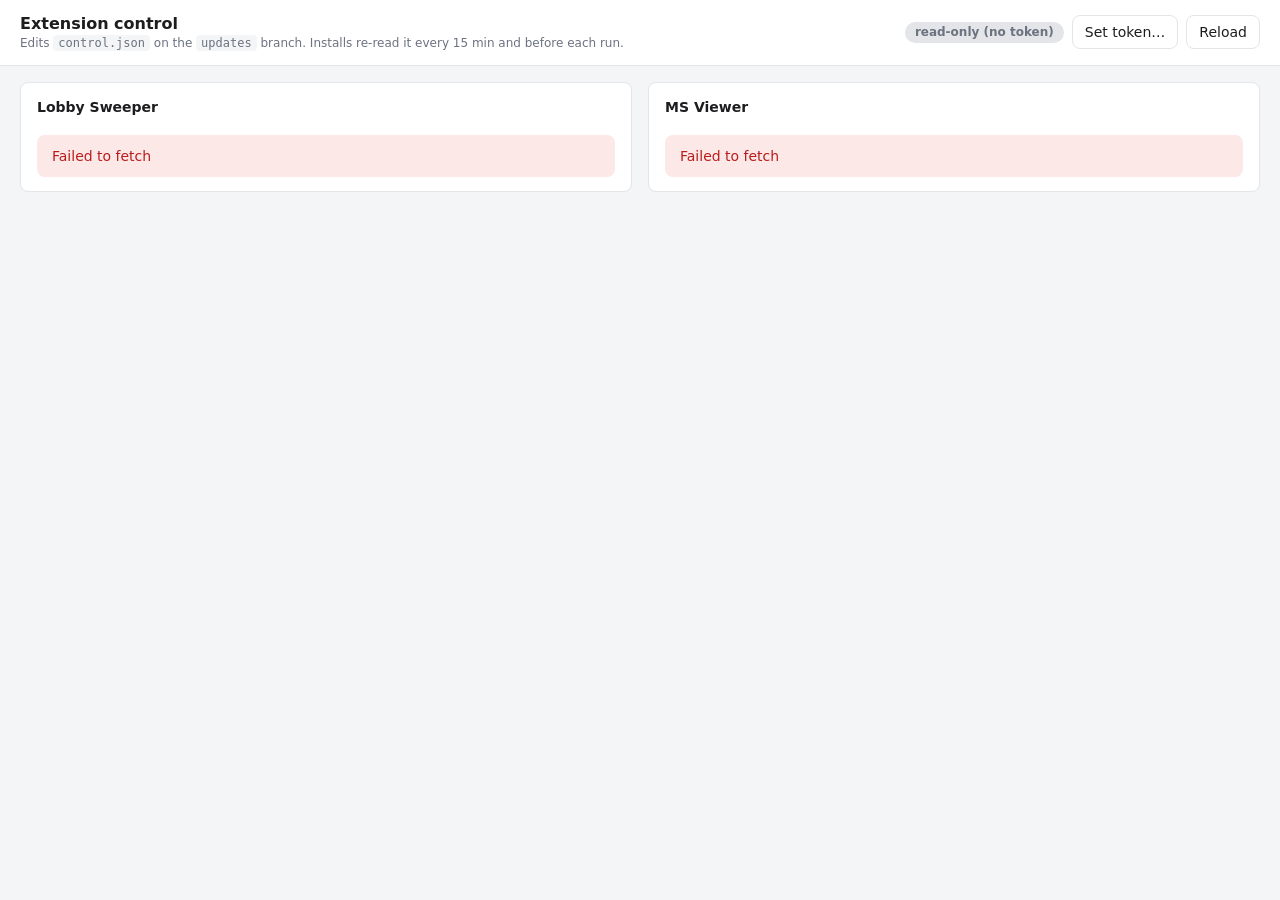
==== index.html @ d8c15d03 "admin page" ====
<!doctype html>
<html lang="en">
<head>
<meta charset="utf-8" />
<meta name="viewport" content="width=device-width, initial-scale=1" />
<title>Extension control — LTL_Viewer</title>
<style>
  :root { --bg:#f4f5f7; --panel:#fff; --text:#1d1d1f; --muted:#6b7280; --border:#e3e5e8; --primary:#1a73e8;
          --good:#1b7f3b; --good-bg:#e6f4ea; --warn:#b45309; --warn-bg:#fff4e5; --bad:#b91c1c; --bad-bg:#fde8e8; --r:8px; color-scheme: light dark; }
  @media (prefers-color-scheme: dark) { :root { --bg:#15171a; --panel:#1f2226; --text:#e8eaed; --muted:#9aa0a6; --border:#33373d;
          --good-bg:#123a20; --warn-bg:#3d2a0a; --bad-bg:#4a1414; } }
  * { box-sizing: border-box; }
  body { margin:0; font:14px/1.45 system-ui,-apple-system,"Segoe UI",Roboto,sans-serif; color:var(--text); background:var(--bg); }
  header { display:flex; align-items:center; justify-content:space-between; gap:16px; padding:12px 20px; background:var(--panel); border-bottom:1px solid var(--border); flex-wrap:wrap; }
  h1 { font-size:16px; margin:0; } h2 { font-size:14px; margin:0 0 8px; }
  main { padding:16px 20px; display:grid; gap:16px; grid-template-columns:repeat(auto-fit,minmax(460px,1fr)); align-items:start; }
  .card { background:var(--panel); border:1px solid var(--border); border-radius:var(--r); padding:14px 16px; display:grid; gap:10px; }
  .card.wide { grid-column: 1 / -1; }
  .muted { color:var(--muted); } .hint { color:var(--muted); font-size:12px; margin:0; }
  code { font-size:12px; background:var(--bg); padding:1px 5px; border-radius:4px; }
  .btn { border:1px solid var(--border); background:var(--panel); color:var(--text); padding:6px 12px; border-radius:var(--r); cursor:pointer; font:inherit; }
  .btn:hover { border-color:var(--primary); } .btn:disabled { opacity:.5; cursor:not-allowed; }
  .btn-primary { background:var(--primary); color:#fff; border-color:var(--primary); }
  .btn-danger { color:var(--bad); border-color:var(--bad); } .btn-danger:hover { background:var(--bad-bg); }
  .btn-sm { padding:3px 9px; font-size:12px; }
  input[type=text], input[type=password], select, textarea { font:inherit; padding:6px 10px; border:1px solid var(--border); border-radius:var(--r); background:var(--bg); color:var(--text); width:100%; }
  textarea { font:12px/1.4 ui-monospace,Consolas,monospace; min-height:220px; resize:vertical; }
  .row { display:flex; gap:8px; align-items:center; flex-wrap:wrap; }
  .field { display:grid; gap:4px; } .field > label { font-size:12px; color:var(--muted); }
  .pill { display:inline-block; padding:2px 10px; border-radius:999px; font-size:12px; font-weight:600; }
  .pill-good { background:var(--good-bg); color:var(--good); } .pill-bad { background:var(--bad-bg); color:var(--bad); } .pill-warn { background:var(--warn-bg); color:var(--warn); } .pill-muted { background:var(--border); color:var(--muted); }
  .switch { display:inline-flex; align-items:center; gap:8px; cursor:pointer; font-weight:600; }
  .switch input { width:18px; height:18px; }
  table { width:100%; border-collapse:collapse; font-size:13px; }
  th, td { text-align:left; padding:6px 8px; border-bottom:1px solid var(--border); vertical-align:top; }
  th { color:var(--muted); font-weight:600; font-size:12px; }
  td.msg { color:var(--muted); max-width:340px; }
  .banner { padding:10px 14px; border-radius:var(--r); border:1px solid var(--border); background:var(--panel); }
  .banner.ok { background:var(--good-bg); color:var(--good); border-color:transparent; }
  .banner.err { background:var(--bad-bg); color:var(--bad); border-color:transparent; }
  .banner.warn { background:var(--warn-bg); color:var(--warn); border-color:transparent; }
  [hidden] { display:none !important; }
  .dirty { outline:2px solid var(--warn); outline-offset:2px; }
</style>
</head>
<body>
<header>
  <div>
    <h1>Extension control</h1>
    <p class="hint">Edits <code>control.json</code> on the <code>updates</code> branch. Installs re-read it every 15 min and before each run.</p>
  </div>
  <div class="row">
    <span id="who" class="pill pill-muted">not signed in</span>
    <button id="btnToken" class="btn">Set token…</button>
    <button id="btnReload" class="btn">Reload</button>
  </div>
</header>

<div id="banner" class="banner" hidden style="margin:12px 20px 0"></div>

<section id="tokenCard" class="card" style="margin:12px 20px 0" hidden>
  <h2>GitHub token</h2>
  <p class="hint">Needed only to <strong>save</strong>. A fine-grained personal access token for <code>sparrrow1011/LTL_Viewer</code> with <em>Contents: Read and write</em>. Stored in this browser only (localStorage). <a href="https://github.com/settings/personal-access-tokens/new" target="_blank" rel="noopener">Create one</a>.</p>
  <div class="row">
    <input id="token" type="password" placeholder="github_pat_…" autocomplete="off" style="max-width:520px" />
    <button id="btnSaveToken" class="btn btn-primary">Save token</button>
    <button id="btnClearToken" class="btn">Forget</button>
  </div>
</section>

<main id="main"></main>

<template id="tplExt">
  <section class="card ext">
    <div class="row" style="justify-content:space-between">
      <h2 style="margin:0"><span class="name"></span> <span class="ver pill pill-muted"></span></h2>
      <span class="state pill"></span>
    </div>
    <p class="hint sha"></p>

    <label class="switch"><input type="checkbox" class="f-enabled" /> Enabled for everyone</label>
    <div class="field"><label>Message shown when disabled</label><input type="text" class="f-message" placeholder="e.g. Paused for maintenance until 15:00 — Mayowa" /></div>
    <div class="field"><label>Notice shown while enabled (optional)</label><input type="text" class="f-notice" placeholder="e.g. New version out — check for updates" /></div>
    <div class="field"><label>Minimum version allowed</label><div class="row"><input type="text" class="f-minver" style="max-width:140px" /><span class="hint latest"></span><button type="button" class="btn btn-sm f-minver-latest">Use latest</button></div></div>

    <h2 style="margin-top:6px">Per-user overrides <span class="hint">(SMC alias, lowercase)</span></h2>
    <table class="users"><thead><tr><th>Alias</th><th>State</th><th>Message</th><th></th></tr></thead><tbody></tbody></table>
    <div class="row">
      <input type="text" class="f-newuser" placeholder="alias" style="max-width:160px" />
      <input type="text" class="f-newuser-msg" placeholder="message (optional)" style="max-width:320px" />
      <button type="button" class="btn btn-sm btn-danger f-adduser-off">Disable user</button>
      <button type="button" class="btn btn-sm f-adduser-on">Allow user (override global off)</button>
    </div>

    <h2 style="margin-top:6px">Per-install overrides <span class="hint">(install ID from the user's Settings → This install)</span></h2>
    <table class="installs"><thead><tr><th>Install ID</th><th>State</th><th>Message</th><th></th></tr></thead><tbody></tbody></table>
    <div class="row">
      <input type="text" class="f-newinst" placeholder="install id" style="max-width:200px" />
      <input type="text" class="f-newinst-msg" placeholder="message (optional)" style="max-width:320px" />
      <button type="button" class="btn btn-sm btn-danger f-addinst-off">Disable install</button>
      <button type="button" class="btn btn-sm f-addinst-on">Allow install</button>
    </div>

    <details><summary class="hint">Raw JSON</summary><textarea class="raw" spellcheck="false"></textarea><div class="row" style="margin-top:6px"><button type="button" class="btn btn-sm f-apply-raw">Apply raw JSON to form</button></div></details>

    <div class="row" style="justify-content:space-between; margin-top:4px">
      <span class="hint dirtymsg"></span>
      <div class="row">
        <button type="button" class="btn f-revert">Revert</button>
        <button type="button" class="btn btn-primary f-save">Save to GitHub</button>
      </div>
    </div>
  </section>
</template>

<script>
(() => {
  "use strict";
  const OWNER = "sparrrow1011", REPO = "LTL_Viewer", BRANCH = "updates";
  const EXTS = [
    { slug: "lobby-sweeper", name: "Lobby Sweeper" },
    { slug: "ms-viewer", name: "MS Viewer" },
  ];
  const RAW = (p) => `https://raw.githubusercontent.com/${OWNER}/${REPO}/${BRANCH}/${p}?t=${Date.now()}`;
  const API = `https://api.github.com/repos/${OWNER}/${REPO}/contents`;
  const $ = (sel, root = document) => root.querySelector(sel);
  const esc = (s) => String(s ?? "").replace(/[&<>"']/g, (c) => ({ "&": "&amp;", "<": "&lt;", ">": "&gt;", '"': "&quot;", "'": "&#39;" }[c]));
  const token = () => localStorage.getItem("ltl.admin.token") || "";

  function banner(kind, html) {
    const b = $("#banner");
    if (!html) { b.hidden = true; return; }
    b.className = `banner ${kind}`; b.innerHTML = html; b.hidden = false;
  }

  // ── auth ────────────────────────────────────────────────────────────────
  async function whoami() {
    const t = token();
    const pill = $("#who");
    if (!t) { pill.className = "pill pill-muted"; pill.textContent = "read-only (no token)"; return null; }
    try {
      const r = await fetch("https://api.github.com/user", { headers: { Authorization: `Bearer ${t}`, Accept: "application/vnd.github+json" } });
      if (!r.ok) throw new Error(`HTTP ${r.status}`);
      const u = await r.json();
      pill.className = "pill pill-good"; pill.textContent = `signed in as ${u.login}`;
      return u.login;
    } catch (e) {
      pill.className = "pill pill-bad"; pill.textContent = `token rejected (${e.message})`;
      return null;
    }
  }
  $("#btnToken").onclick = () => { $("#tokenCard").hidden = !$("#tokenCard").hidden; $("#token").value = token(); };
  $("#btnSaveToken").onclick = async () => { localStorage.setItem("ltl.admin.token", $("#token").value.trim()); $("#tokenCard").hidden = true; await whoami(); };
  $("#btnClearToken").onclick = async () => { localStorage.removeItem("ltl.admin.token"); $("#token").value = ""; await whoami(); };
  $("#btnReload").onclick = () => loadAll();

  // ── model ───────────────────────────────────────────────────────────────
  const state = {}; // slug -> { doc, orig, sha, latest, card }

  const normalize = (d) => ({
    _readme: d._readme,
    enabled: d.enabled !== false,
    message: d.message || "",
    notice: d.notice || "",
    minVersion: d.minVersion || "",
    users: d.users || {},
    installs: d.installs || {},
  });
  const serialize = (d) => {
    const out = {};
    if (d._readme) out._readme = d._readme;
    out.enabled = d.enabled; out.message = d.message; out.notice = d.notice; out.minVersion = d.minVersion;
    out.users = d.users; out.installs = d.installs;
    return JSON.stringify(out, null, 2) + "\n";
  };

  async function loadOne(ext) {
    const [ctlRes, updRes] = await Promise.all([fetch(RAW(`${ext.slug}/control.json`)), fetch(RAW(`${ext.slug}/updates.json`))]);
    if (!ctlRes.ok) throw new Error(`control.json HTTP ${ctlRes.status} — has the sign workflow run for ${ext.name} yet?`);
    const doc = normalize(await ctlRes.json());
    let latest = "";
    if (updRes.ok) {
      const u = await updRes.json();
      const vs = Object.values(u.addons || {}).flatMap((a) => (a.updates || []).map((x) => x.version));
      latest = vs.sort((a, b) => cmpVer(a, b)).pop() || "";
    }
    // sha needed for the write; requires the API (unauthenticated is fine for public repos).
    let sha = null;
    try {
      const meta = await fetch(`${API}/${ext.slug}/control.json?ref=${BRANCH}`, { headers: { Accept: "application/vnd.github+json", ...(token() ? { Authorization: `Bearer ${token()}` } : {}) } });
      if (meta.ok) sha = (await meta.json()).sha;
    } catch (_) { /* save will re-fetch */ }
    return { doc, orig: JSON.parse(JSON.stringify(doc)), sha, latest };
  }
  const cmpVer = (a, b) => { const pa = a.split(".").map(Number), pb = b.split(".").map(Number); for (let i = 0; i < Math.max(pa.length, pb.length); i++) { const d = (pa[i] || 0) - (pb[i] || 0); if (d) return d; } return 0; };

  // ── render ──────────────────────────────────────────────────────────────
  function render(ext) {
    const s = state[ext.slug];
    const c = s.card, d = s.doc;
    $(".name", c).textContent = ext.name;
    $(".ver", c).textContent = s.latest ? `latest ${s.latest}` : "";
    $(".latest", c).textContent = s.latest ? `latest published: ${s.latest}` : "";
    $(".sha", c).innerHTML = `<code>${ext.slug}/control.json</code>${s.sha ? ` · sha ${s.sha.slice(0, 7)}` : ""}`;
    $(".f-enabled", c).checked = d.enabled;
    $(".f-message", c).value = d.message;
    $(".f-notice", c).value = d.notice;
    $(".f-minver", c).value = d.minVersion;
    const st = $(".state", c);
    const offUsers = Object.values(d.users).filter((u) => u.enabled === false).length;
    const offInst = Object.values(d.installs).filter((u) => u.enabled === false).length;
    if (!d.enabled) { st.className = "pill pill-bad"; st.textContent = "DISABLED for everyone"; }
    else if (offUsers || offInst) { st.className = "pill pill-warn"; st.textContent = `enabled · ${offUsers} user(s), ${offInst} install(s) disabled`; }
    else { st.className = "pill pill-good"; st.textContent = "enabled for everyone"; }

    const rows = (map, kind) => Object.entries(map).map(([k, v]) => `
      <tr><td><code>${esc(k)}</code></td>
      <td>${v.enabled === false ? '<span class="pill pill-bad">disabled</span>' : '<span class="pill pill-good">allowed</span>'}</td>
      <td class="msg">${esc(v.message || "")}</td>
      <td><button type="button" class="btn btn-sm" data-rm="${kind}" data-key="${esc(k)}">Remove</button></td></tr>`).join("");
    $(".users tbody", c).innerHTML = rows(d.users, "users") || '<tr><td colspan="4" class="muted">none</td></tr>';
    $(".installs tbody", c).innerHTML = rows(d.installs, "installs") || '<tr><td colspan="4" class="muted">none</td></tr>';
    $(".raw", c).value = serialize(d);
    const dirty = serialize(d) !== serialize(s.orig);
    c.classList.toggle("dirty", dirty);
    $(".dirtymsg", c).textContent = dirty ? "Unsaved changes" : "";
    $(".f-save", c).disabled = !dirty;
    $(".f-revert", c).disabled = !dirty;
  }

  function readForm(ext) {
    const s = state[ext.slug], c = s.card, d = s.doc;
    d.enabled = $(".f-enabled", c).checked;
    d.message = $(".f-message", c).value.trim();
    d.notice = $(".f-notice", c).value.trim();
    d.minVersion = $(".f-minver", c).value.trim();
  }

  function wire(ext) {
    const s = state[ext.slug], c = s.card;
    for (const sel of [".f-enabled", ".f-message", ".f-notice", ".f-minver"]) $(sel, c).addEventListener("input", () => { readForm(ext); render(ext); });
    $(".f-minver-latest", c).onclick = () => { s.doc.minVersion = s.latest; render(ext); };
    const add = (kind, keySel, msgSel, enabled) => () => {
      const key = $(keySel, c).value.trim().toLowerCase();
      if (!key) return;
      const entry = { enabled };
      const m = $(msgSel, c).value.trim(); if (m) entry.message = m;
      s.doc[kind][key] = entry;
      $(keySel, c).value = ""; $(msgSel, c).value = "";
      render(ext);
    };
    $(".f-adduser-off", c).onclick = add("users", ".f-newuser", ".f-newuser-msg", false);
    $(".f-adduser-on", c).onclick = add("users", ".f-newuser", ".f-newuser-msg", true);
    $(".f-addinst-off", c).onclick = add("installs", ".f-newinst", ".f-newinst-msg", false);
    $(".f-addinst-on", c).onclick = add("installs", ".f-newinst", ".f-newinst-msg", true);
    c.addEventListener("click", (e) => {
      const b = e.target.closest("[data-rm]");
      if (!b) return;
      delete s.doc[b.dataset.rm][b.dataset.key];
      render(ext);
    });
    $(".f-apply-raw", c).onclick = () => {
      try { s.doc = normalize(JSON.parse($(".raw", c).value)); render(ext); banner(); }
      catch (e) { banner("err", `Raw JSON invalid: ${esc(e.message)}`); }
    };
    $(".f-revert", c).onclick = () => { s.doc = JSON.parse(JSON.stringify(s.orig)); render(ext); };
    $(".f-save", c).onclick = () => save(ext);
  }

  // ── save (GitHub contents API, PUT with sha) ────────────────────────────
  async function save(ext) {
    const t = token();
    if (!t) { $("#tokenCard").hidden = false; banner("warn", "Set a GitHub token first (top right) — needed to write to the repo."); return; }
    const s = state[ext.slug];
    readForm(ext);
    const body = serialize(s.doc);
    $(".f-save", s.card).disabled = true;
    try {
      // Always fetch the current sha right before writing (someone else may have saved).
      const meta = await fetch(`${API}/${ext.slug}/control.json?ref=${BRANCH}`, { headers: { Authorization: `Bearer ${t}`, Accept: "application/vnd.github+json" } });
      if (!meta.ok) throw new Error(`read sha: HTTP ${meta.status}`);
      const sha = (await meta.json()).sha;
      const summary = summarize(s.orig, s.doc);
      const r = await fetch(`${API}/${ext.slug}/control.json`, {
        method: "PUT",
        headers: { Authorization: `Bearer ${t}`, Accept: "application/vnd.github+json", "Content-Type": "application/json" },
        body: JSON.stringify({ message: `${ext.slug} control: ${summary}`, content: btoa(unescape(encodeURIComponent(body))), sha, branch: BRANCH }),
      });
      if (!r.ok) throw new Error(`HTTP ${r.status}: ${(await r.text()).slice(0, 200)}`);
      const out = await r.json();
      s.sha = out.content.sha; s.orig = JSON.parse(JSON.stringify(s.doc));
      render(ext);
      banner("ok", `${ext.name} saved (${esc(summary)}). Installs pick it up within 15 minutes, or on their next Run / Re-check.`);
    } catch (e) {
      banner("err", `Save failed for ${ext.name}: ${esc(e.message)}`);
      render(ext);
    }
  }
  function summarize(a, b) {
    const parts = [];
    if (a.enabled !== b.enabled) parts.push(b.enabled ? "enable all" : "DISABLE all");
    if (a.minVersion !== b.minVersion) parts.push(`minVersion ${b.minVersion}`);
    if (a.notice !== b.notice) parts.push(b.notice ? "notice set" : "notice cleared");
    if (a.message !== b.message) parts.push("message changed");
    for (const kind of ["users", "installs"]) {
      const ak = Object.keys(a[kind]), bk = Object.keys(b[kind]);
      for (const k of bk) if (!ak.includes(k) || JSON.stringify(a[kind][k]) !== JSON.stringify(b[kind][k])) parts.push(`${b[kind][k].enabled === false ? "disable" : "allow"} ${k}`);
      for (const k of ak) if (!bk.includes(k)) parts.push(`remove ${k}`);
    }
    return parts.join(", ") || "no-op";
  }

  // ── boot ────────────────────────────────────────────────────────────────
  async function loadAll() {
    banner();
    const main = $("#main"); main.innerHTML = "";
    await whoami();
    for (const ext of EXTS) {
      const card = $("#tplExt").content.firstElementChild.cloneNode(true);
      main.appendChild(card);
      try {
        state[ext.slug] = { ...(await loadOne(ext)), card };
        wire(ext); render(ext);
      } catch (e) {
        card.innerHTML = `<h2>${esc(ext.name)}</h2><div class="banner err">${esc(e.message)}</div>`;
      }
    }
  }
  loadAll();
})();
</script>
</body>
</html>
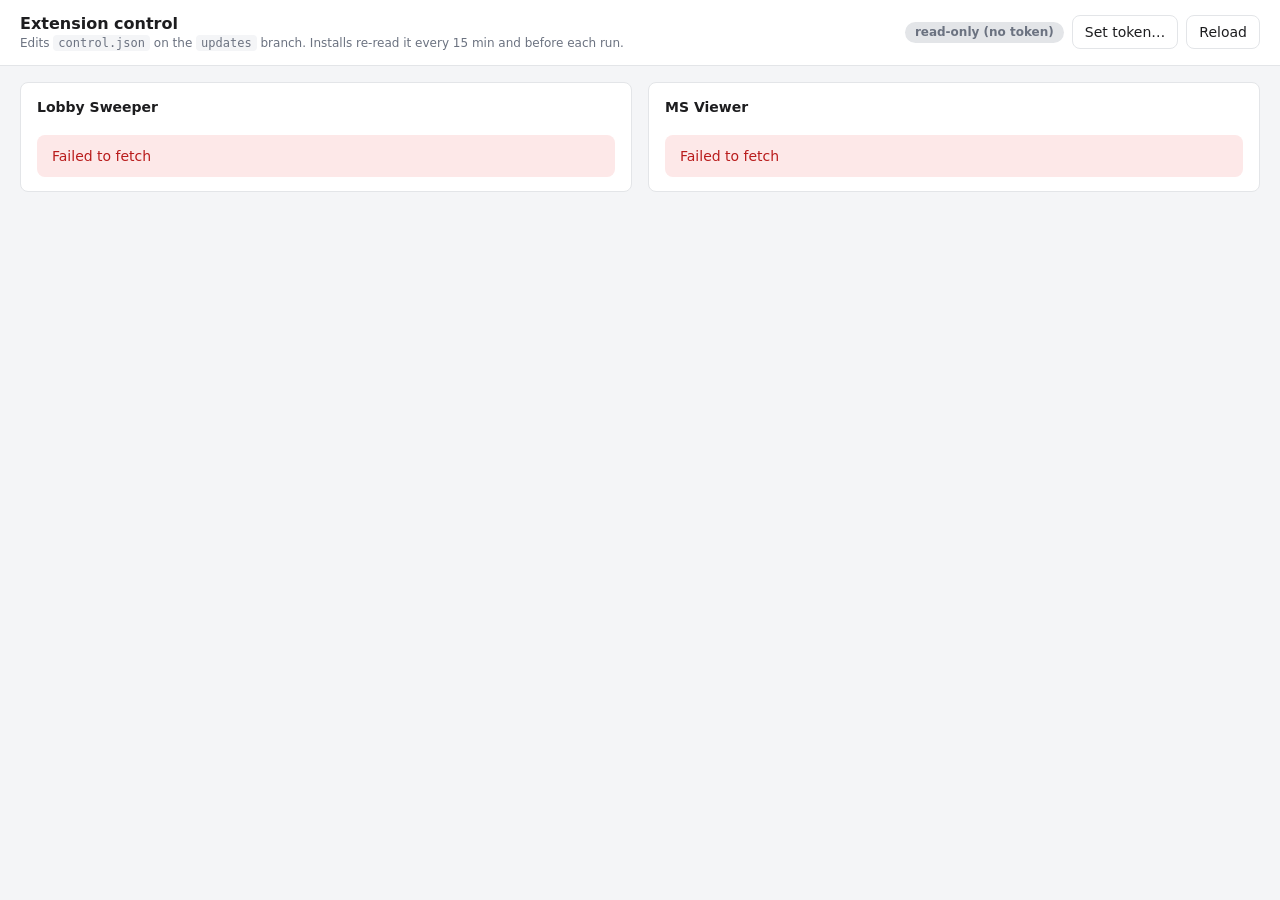
==== commit 64afcaeb: "admin page" ====
--- a/index.html
+++ b/index.html
@@ -40,7 +40,9 @@
   .banner.err { background:var(--bad-bg); color:var(--bad); border-color:transparent; }
   .banner.warn { background:var(--warn-bg); color:var(--warn); border-color:transparent; }
   [hidden] { display:none !important; }
-  .dirty { outline:2px solid var(--warn); outline-offset:2px; }
+  .dirty { outline:3px solid var(--warn); outline-offset:2px; }
+  .dirtybar { background:var(--warn-bg); color:var(--warn); border-radius:var(--r); padding:8px 12px; font-weight:600; }
+  .dirtybar.danger { background:var(--bad-bg); color:var(--bad); }
 </style>
 </head>
 <body>
@@ -74,9 +76,10 @@
   <section class="card ext">
     <div class="row" style="justify-content:space-between">
       <h2 style="margin:0"><span class="name"></span> <span class="ver pill pill-muted"></span></h2>
-      <span class="state pill"></span>
+      <span class="state pill" title="Saved state (what installs currently see)"></span>
     </div>
     <p class="hint sha"></p>
+    <p class="hint">The pill shows the <strong>saved</strong> state. Fields below are a draft until you click Save.</p>
 
     <label class="switch"><input type="checkbox" class="f-enabled" /> Enabled for everyone</label>
     <div class="field"><label>Message shown when disabled</label><input type="text" class="f-message" placeholder="e.g. Paused for maintenance until 15:00 — Mayowa" /></div>
@@ -103,12 +106,10 @@
 
     <details><summary class="hint">Raw JSON</summary><textarea class="raw" spellcheck="false"></textarea><div class="row" style="margin-top:6px"><button type="button" class="btn btn-sm f-apply-raw">Apply raw JSON to form</button></div></details>
 
-    <div class="row" style="justify-content:space-between; margin-top:4px">
-      <span class="hint dirtymsg"></span>
-      <div class="row">
-        <button type="button" class="btn f-revert">Revert</button>
-        <button type="button" class="btn btn-primary f-save">Save to GitHub</button>
-      </div>
+    <div class="dirtybar dirtymsg" hidden></div>
+    <div class="row" style="justify-content:flex-end; margin-top:4px">
+      <button type="button" class="btn f-revert">Revert</button>
+      <button type="button" class="btn btn-primary f-save">Save to GitHub</button>
     </div>
   </section>
 </template>
@@ -223,7 +224,14 @@
     $(".raw", c).value = serialize(d);
     const dirty = serialize(d) !== serialize(s.orig);
     c.classList.toggle("dirty", dirty);
-    $(".dirtymsg", c).textContent = dirty ? "Unsaved changes" : "";
+    const bar = $(".dirtymsg", c);
+    if (dirty) {
+      const sum = summarize(s.orig, d);
+      const danger = /DISABLE all|minVersion/.test(sum);
+      bar.className = `dirtybar dirtymsg${danger ? " danger" : ""}`;
+      bar.textContent = `Unsaved: ${sum}${danger ? " — this affects every install." : ""} Nothing changes until you click Save.`;
+      bar.hidden = false;
+    } else bar.hidden = true;
     $(".f-save", c).disabled = !dirty;
     $(".f-revert", c).disabled = !dirty;
   }
@@ -273,6 +281,16 @@
     if (!t) { $("#tokenCard").hidden = false; banner("warn", "Set a GitHub token first (top right) — needed to write to the repo."); return; }
     const s = state[ext.slug];
     readForm(ext);
+    const summary = summarize(s.orig, s.doc);
+    if (/DISABLE all/.test(summary)) {
+      const allowed = Object.entries(s.doc.users).filter(([, v]) => v.enabled === true).map(([k]) => k);
+      const ok = confirm(`This will DISABLE ${ext.name} for EVERY install${allowed.length ? ` except: ${allowed.join(", ")}` : ""}.\n\nMessage users will see: "${s.doc.message || "(none)"}"\n\nContinue?`);
+      if (!ok) return;
+    }
+    if (/minVersion/.test(summary) && s.doc.minVersion && s.latest && cmpVer(s.doc.minVersion, s.latest) > 0) {
+      banner("err", `Minimum version ${esc(s.doc.minVersion)} is higher than the latest published ${esc(s.latest)} — that would block everyone. Not saved.`);
+      return;
+    }
     const body = serialize(s.doc);
     $(".f-save", s.card).disabled = true;
     try {
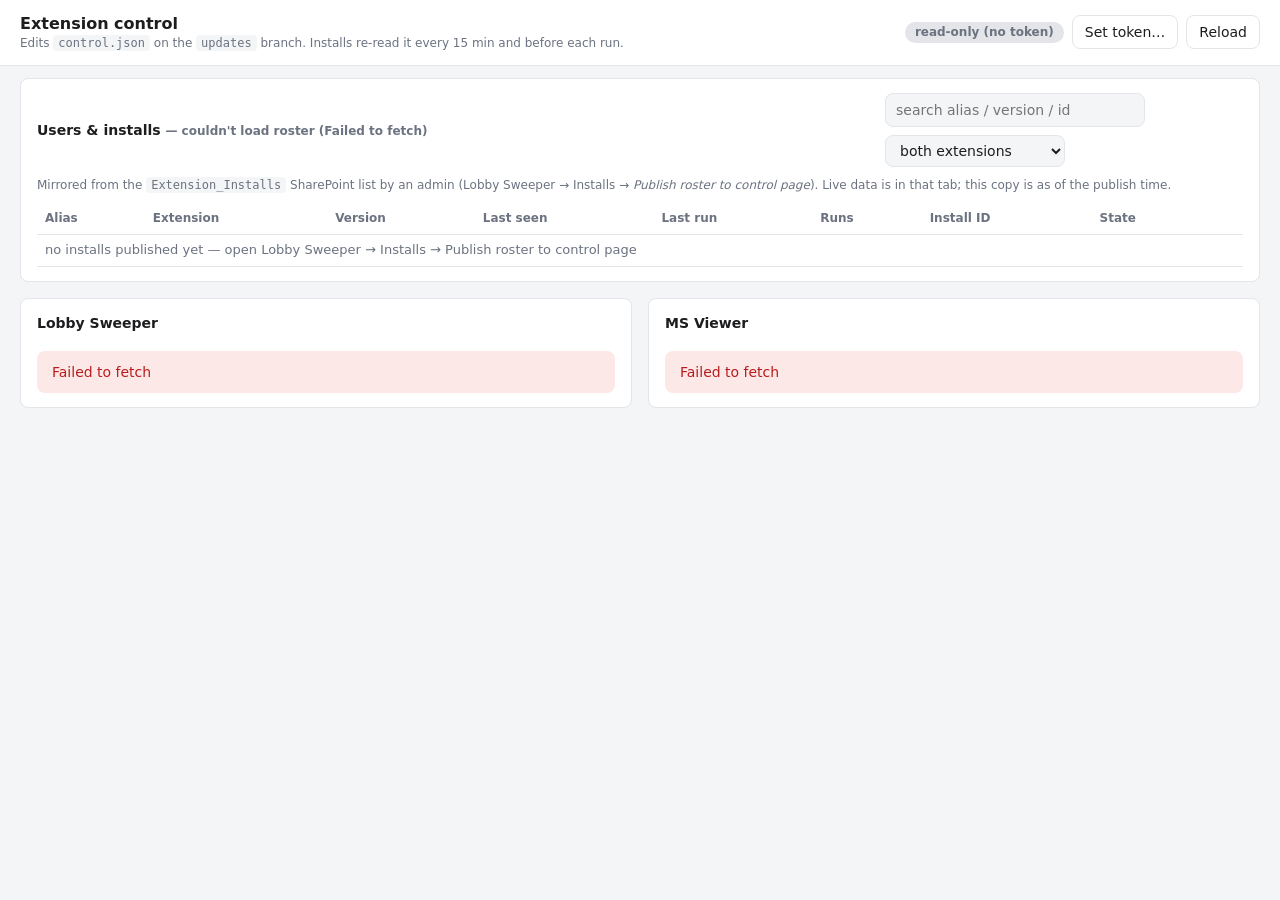
==== commit a76ba546: "lobby-sweeper 0.2.11" ====
--- a/index.html
+++ b/index.html
@@ -70,6 +70,18 @@
   </div>
 </section>
 
+<section id="usersCard" class="card" style="margin:12px 20px 0">
+  <div class="row" style="justify-content:space-between">
+    <h2 style="margin:0">Users &amp; installs <span id="usersMeta" class="hint"></span></h2>
+    <div class="row">
+      <input id="usersSearch" type="text" placeholder="search alias / version / id" style="max-width:260px" />
+      <select id="usersExt" style="max-width:180px"><option value="">both extensions</option><option value="lobby-sweeper">Lobby Sweeper</option><option value="ms-viewer">MS Viewer</option></select>
+    </div>
+  </div>
+  <p class="hint">Mirrored from the <code>Extension_Installs</code> SharePoint list by an admin (Lobby Sweeper → Installs → <em>Publish roster to control page</em>). Live data is in that tab; this copy is as of the publish time.</p>
+  <table><thead><tr><th>Alias</th><th>Extension</th><th>Version</th><th>Last seen</th><th>Last run</th><th>Runs</th><th>Install ID</th><th>State</th><th></th></tr></thead><tbody id="usersBody"><tr><td colspan="9" class="muted">loading…</td></tr></tbody></table>
+</section>
+
 <main id="main"></main>
 
 <template id="tplExt">
@@ -234,6 +246,7 @@
     } else bar.hidden = true;
     $(".f-save", c).disabled = !dirty;
     $(".f-revert", c).disabled = !dirty;
+    if (typeof renderUsers === "function" && roster) renderUsers();
   }
 
   function readForm(ext) {
@@ -328,6 +341,82 @@
     return parts.join(", ") || "no-op";
   }
 
+  // ── users roster (roster.json mirrored from SharePoint) ─────────────────
+  let roster = null;
+  async function loadRoster() {
+    try {
+      const r = await fetch(RAW("roster.json"));
+      if (r.status === 404) { roster = { installs: [] }; $("#usersMeta").textContent = "— not published yet"; renderUsers(); return; }
+      if (!r.ok) throw new Error(`HTTP ${r.status}`);
+      roster = await r.json();
+      $("#usersMeta").textContent = `— ${roster.count ?? roster.installs.length} install(s), published ${new Date(roster.publishedAt).toLocaleString()}`;
+    } catch (e) {
+      roster = { installs: [] };
+      $("#usersMeta").textContent = `— couldn't load roster (${e.message})`;
+    }
+    renderUsers();
+  }
+  const age = (iso) => {
+    if (!iso) return '<span class="muted">—</span>';
+    const h = (Date.now() - Date.parse(iso)) / 3.6e6;
+    const cls = h < 24 ? "pill-good" : h < 168 ? "pill-warn" : "pill-muted";
+    const t = h < 1 ? `${Math.round(h * 60)} min` : h < 48 ? `${Math.round(h)} h` : `${Math.round(h / 24)} d`;
+    return `<span class="pill ${cls}" title="${esc(new Date(iso).toLocaleString())}">${t} ago</span>`;
+  };
+  function userState(inst) {
+    const s = state[inst.extension]; if (!s) return { txt: "", cls: "pill-muted" };
+    const d = s.doc, u = inst.alias && d.users[inst.alias], i = d.installs[inst.installId];
+    if ((u && u.enabled === false) || (i && i.enabled === false)) return { txt: "disabled", cls: "pill-bad", off: true };
+    if (!d.enabled && !(u && u.enabled === true) && !(i && i.enabled === true)) return { txt: "disabled (global)", cls: "pill-bad" };
+    if (d.minVersion && cmpVer(inst.version || "0", d.minVersion) < 0) return { txt: `blocked: needs ≥ ${d.minVersion}`, cls: "pill-warn" };
+    return { txt: "enabled", cls: "pill-good" };
+  }
+  function renderUsers() {
+    const q = $("#usersSearch").value.trim().toLowerCase(), ext = $("#usersExt").value;
+    const rows = (roster?.installs || [])
+      .filter((r) => (!ext || r.extension === ext) && (!q || [r.alias, r.version, r.installId, r.extension].some((v) => String(v || "").toLowerCase().includes(q))))
+      .sort((a, b) => (Date.parse(b.lastSeen) || 0) - (Date.parse(a.lastSeen) || 0));
+    $("#usersBody").innerHTML = rows.length ? rows.map((r) => {
+      const st = userState(r);
+      const dis = st.off
+        ? `<button type="button" class="btn btn-sm" data-uact="enable" data-ext="${esc(r.extension)}" data-alias="${esc(r.alias)}" data-install="${esc(r.installId)}">Re-enable</button>`
+        : `<button type="button" class="btn btn-sm btn-danger" data-uact="disable" data-ext="${esc(r.extension)}" data-alias="${esc(r.alias)}" data-install="${esc(r.installId)}">Disable</button>`;
+      return `<tr><td>${r.alias ? `<code>${esc(r.alias)}</code>` : '<span class="muted">unknown</span>'}</td><td>${r.extension === "lobby-sweeper" ? "Lobby Sweeper" : r.extension === "ms-viewer" ? "MS Viewer" : esc(r.extension)}</td><td>${esc(r.version)}</td><td>${age(r.lastSeen)}</td><td>${age(r.lastRun)}</td><td>${esc(r.runs)}</td><td><code>${esc(r.installId)}</code></td><td><span class="pill ${st.cls}">${esc(st.txt)}</span></td><td>${dis}</td></tr>`;
+    }).join("") : '<tr><td colspan="9" class="muted">no installs published yet — open Lobby Sweeper → Installs → Publish roster to control page</td></tr>';
+  }
+  $("#usersSearch").addEventListener("input", renderUsers);
+  $("#usersExt").addEventListener("change", renderUsers);
+  $("#usersBody").addEventListener("click", (e) => {
+    const b = e.target.closest("[data-uact]"); if (!b) return;
+    const s = state[b.dataset.ext]; if (!s) return;
+    const key = b.dataset.alias || null, inst = b.dataset.install;
+    if (b.dataset.uact === "disable") {
+      const msg = prompt(`Message shown to ${key || inst} when they open the extension (optional):`, "");
+      if (msg === null) return;
+      const entry = { enabled: false }; if (msg.trim()) entry.message = msg.trim();
+      if (key) s.doc.users[key] = entry; else s.doc.installs[inst] = entry; // alias preferred; install id when alias unknown
+    } else {
+      if (key) delete s.doc.users[key];
+      delete s.doc.installs[inst];
+    }
+    const ext = EXTS.find((x) => x.slug === b.dataset.ext);
+    render(ext); renderUsers();
+    s.card.scrollIntoView({ behavior: "smooth", block: "start" });
+    banner("warn", `Draft updated for ${ext.name} — scroll down and click <strong>Save to GitHub</strong> to apply.`);
+  });
+
+  // Deep link from the Installs tab: #ext=…&alias=…&install=…
+  function applyHash() {
+    const p = new URLSearchParams(location.hash.replace(/^#/, ""));
+    const slug = p.get("ext"), alias = (p.get("alias") || "").toLowerCase(), inst = p.get("install") || "";
+    if (!slug || !state[slug]) return;
+    const c = state[slug].card;
+    if (alias) $(".f-newuser", c).value = alias; else if (inst) $(".f-newinst", c).value = inst;
+    c.scrollIntoView({ behavior: "smooth", block: "start" });
+    banner("warn", `Pre-filled ${alias ? `alias <code>${esc(alias)}</code>` : `install <code>${esc(inst)}</code>`} on the ${esc(EXTS.find((x) => x.slug === slug).name)} card — click <strong>Disable user</strong> (or install) and then Save.`);
+    history.replaceState(null, "", location.pathname);
+  }
+
   // ── boot ────────────────────────────────────────────────────────────────
   async function loadAll() {
     banner();
@@ -343,6 +432,8 @@
         card.innerHTML = `<h2>${esc(ext.name)}</h2><div class="banner err">${esc(e.message)}</div>`;
       }
     }
+    await loadRoster();
+    applyHash();
   }
   loadAll();
 })();
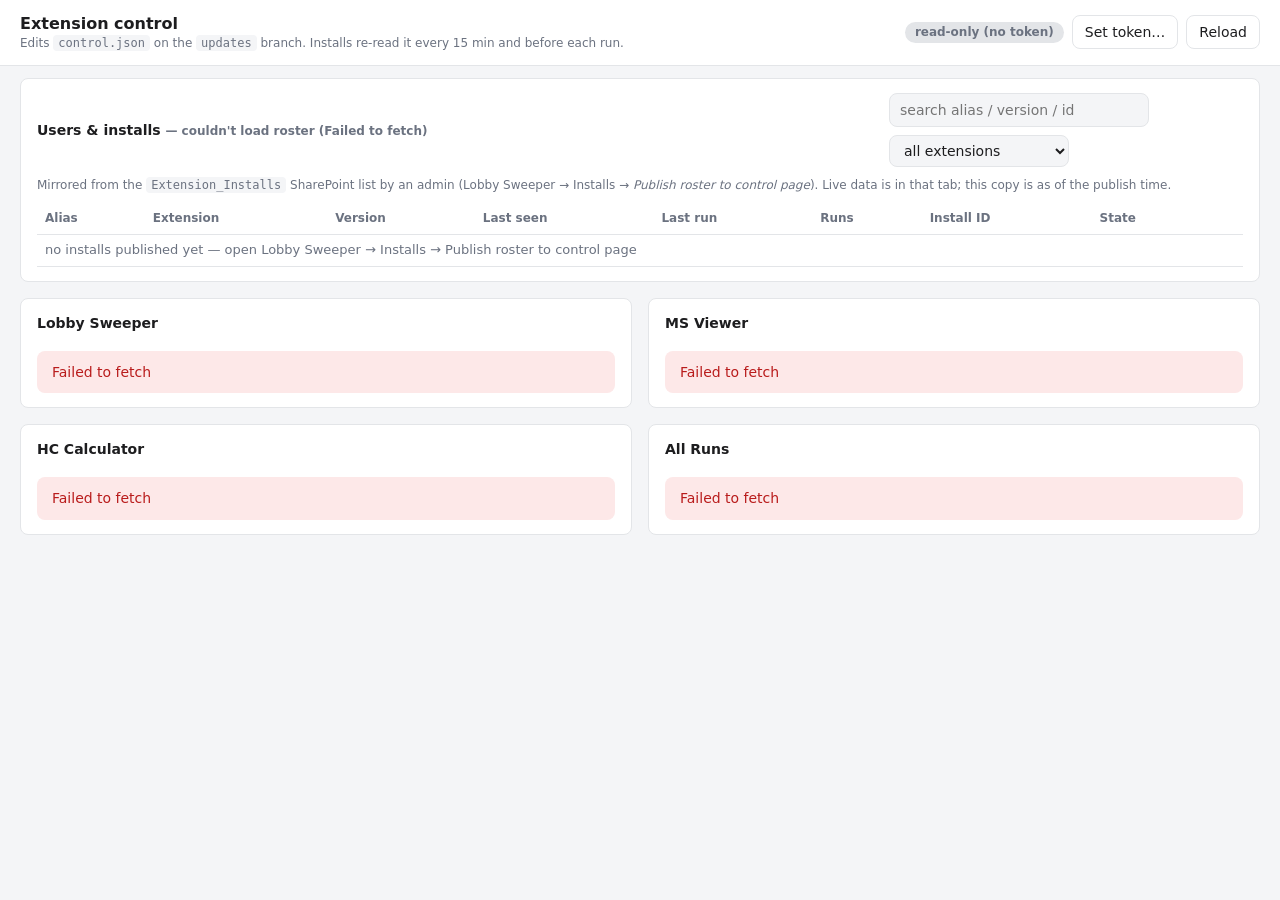
==== commit 8fbbf255: "admin page" ====
--- a/index.html
+++ b/index.html
@@ -75,7 +75,7 @@
     <h2 style="margin:0">Users &amp; installs <span id="usersMeta" class="hint"></span></h2>
     <div class="row">
       <input id="usersSearch" type="text" placeholder="search alias / version / id" style="max-width:260px" />
-      <select id="usersExt" style="max-width:180px"><option value="">both extensions</option><option value="lobby-sweeper">Lobby Sweeper</option><option value="ms-viewer">MS Viewer</option></select>
+      <select id="usersExt" style="max-width:180px"><option value="">all extensions</option><option value="lobby-sweeper">Lobby Sweeper</option><option value="ms-viewer">MS Viewer</option><option value="hc-calculator">HC Calculator</option><option value="all-runs">All Runs</option></select>
     </div>
   </div>
   <p class="hint">Mirrored from the <code>Extension_Installs</code> SharePoint list by an admin (Lobby Sweeper → Installs → <em>Publish roster to control page</em>). Live data is in that tab; this copy is as of the publish time.</p>
@@ -97,6 +97,7 @@
     <div class="field"><label>Message shown when disabled</label><input type="text" class="f-message" placeholder="e.g. Paused for maintenance until 15:00 — Mayowa" /></div>
     <div class="field"><label>Notice shown while enabled (optional)</label><input type="text" class="f-notice" placeholder="e.g. New version out — check for updates" /></div>
     <div class="field"><label>Minimum version allowed</label><div class="row"><input type="text" class="f-minver" style="max-width:140px" /><span class="hint latest"></span><button type="button" class="btn btn-sm f-minver-latest">Use latest</button></div></div>
+    <div class="field"><label>Admins <span class="hint">(aliases, comma-separated — see the Installs tab and can publish the roster)</span></label><input type="text" class="f-admins" placeholder="mayowas, jdoe" /></div>
 
     <h2 style="margin-top:6px">Per-user overrides <span class="hint">(SMC alias, lowercase)</span></h2>
     <table class="users"><thead><tr><th>Alias</th><th>State</th><th>Message</th><th></th></tr></thead><tbody></tbody></table>
@@ -133,6 +134,8 @@
   const EXTS = [
     { slug: "lobby-sweeper", name: "Lobby Sweeper" },
     { slug: "ms-viewer", name: "MS Viewer" },
+    { slug: "hc-calculator", name: "HC Calculator" },
+    { slug: "all-runs", name: "All Runs" },
   ];
   const RAW = (p) => `https://raw.githubusercontent.com/${OWNER}/${REPO}/${BRANCH}/${p}?t=${Date.now()}`;
   const API = `https://api.github.com/repos/${OWNER}/${REPO}/contents`;
@@ -176,6 +179,7 @@
     message: d.message || "",
     notice: d.notice || "",
     minVersion: d.minVersion || "",
+    admins: Array.isArray(d.admins) ? d.admins.map((a) => String(a).trim().toLowerCase()).filter(Boolean) : [],
     users: d.users || {},
     installs: d.installs || {},
   });
@@ -183,7 +187,7 @@
     const out = {};
     if (d._readme) out._readme = d._readme;
     out.enabled = d.enabled; out.message = d.message; out.notice = d.notice; out.minVersion = d.minVersion;
-    out.users = d.users; out.installs = d.installs;
+    out.admins = d.admins; out.users = d.users; out.installs = d.installs;
     return JSON.stringify(out, null, 2) + "\n";
   };
 
@@ -219,6 +223,7 @@
     $(".f-message", c).value = d.message;
     $(".f-notice", c).value = d.notice;
     $(".f-minver", c).value = d.minVersion;
+    if (document.activeElement !== $(".f-admins", c)) $(".f-admins", c).value = d.admins.join(", ");
     const st = $(".state", c);
     const offUsers = Object.values(d.users).filter((u) => u.enabled === false).length;
     const offInst = Object.values(d.installs).filter((u) => u.enabled === false).length;
@@ -255,11 +260,12 @@
     d.message = $(".f-message", c).value.trim();
     d.notice = $(".f-notice", c).value.trim();
     d.minVersion = $(".f-minver", c).value.trim();
+    d.admins = $(".f-admins", c).value.split(/[,\s]+/).map((a) => a.trim().toLowerCase()).filter(Boolean);
   }
 
   function wire(ext) {
     const s = state[ext.slug], c = s.card;
-    for (const sel of [".f-enabled", ".f-message", ".f-notice", ".f-minver"]) $(sel, c).addEventListener("input", () => { readForm(ext); render(ext); });
+    for (const sel of [".f-enabled", ".f-message", ".f-notice", ".f-minver", ".f-admins"]) $(sel, c).addEventListener("input", () => { readForm(ext); render(ext); });
     $(".f-minver-latest", c).onclick = () => { s.doc.minVersion = s.latest; render(ext); };
     const add = (kind, keySel, msgSel, enabled) => () => {
       const key = $(keySel, c).value.trim().toLowerCase();
@@ -333,6 +339,7 @@
     if (a.minVersion !== b.minVersion) parts.push(`minVersion ${b.minVersion}`);
     if (a.notice !== b.notice) parts.push(b.notice ? "notice set" : "notice cleared");
     if (a.message !== b.message) parts.push("message changed");
+    if (a.admins.join() !== b.admins.join()) parts.push(`admins: ${b.admins.join(", ") || "none"}`);
     for (const kind of ["users", "installs"]) {
       const ak = Object.keys(a[kind]), bk = Object.keys(b[kind]);
       for (const k of bk) if (!ak.includes(k) || JSON.stringify(a[kind][k]) !== JSON.stringify(b[kind][k])) parts.push(`${b[kind][k].enabled === false ? "disable" : "allow"} ${k}`);
@@ -381,7 +388,7 @@
       const dis = st.off
         ? `<button type="button" class="btn btn-sm" data-uact="enable" data-ext="${esc(r.extension)}" data-alias="${esc(r.alias)}" data-install="${esc(r.installId)}">Re-enable</button>`
         : `<button type="button" class="btn btn-sm btn-danger" data-uact="disable" data-ext="${esc(r.extension)}" data-alias="${esc(r.alias)}" data-install="${esc(r.installId)}">Disable</button>`;
-      return `<tr><td>${r.alias ? `<code>${esc(r.alias)}</code>` : '<span class="muted">unknown</span>'}</td><td>${r.extension === "lobby-sweeper" ? "Lobby Sweeper" : r.extension === "ms-viewer" ? "MS Viewer" : esc(r.extension)}</td><td>${esc(r.version)}</td><td>${age(r.lastSeen)}</td><td>${age(r.lastRun)}</td><td>${esc(r.runs)}</td><td><code>${esc(r.installId)}</code></td><td><span class="pill ${st.cls}">${esc(st.txt)}</span></td><td>${dis}</td></tr>`;
+      return `<tr><td>${r.alias ? `<code>${esc(r.alias)}</code>` : '<span class="muted">unknown</span>'}</td><td>${r.extension === "lobby-sweeper" ? "Lobby Sweeper" : r.extension === "ms-viewer" ? "MS Viewer" : r.extension === "hc-calculator" ? "HC Calculator" : r.extension === "all-runs" ? "All Runs" : esc(r.extension)}</td><td>${esc(r.version)}</td><td>${age(r.lastSeen)}</td><td>${age(r.lastRun)}</td><td>${esc(r.runs)}</td><td><code>${esc(r.installId)}</code></td><td><span class="pill ${st.cls}">${esc(st.txt)}</span></td><td>${dis}</td></tr>`;
     }).join("") : '<tr><td colspan="9" class="muted">no installs published yet — open Lobby Sweeper → Installs → Publish roster to control page</td></tr>';
   }
   $("#usersSearch").addEventListener("input", renderUsers);
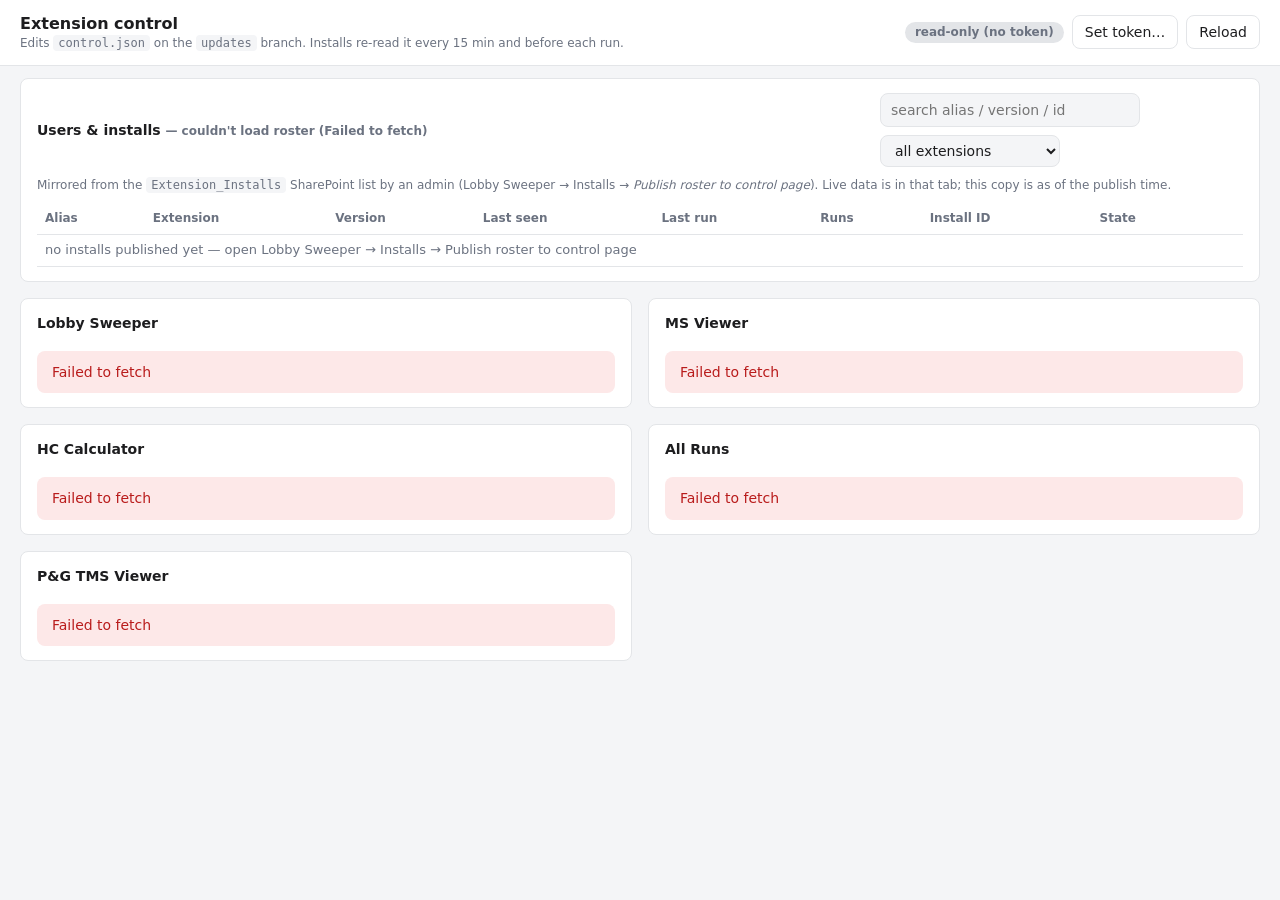
==== commit 05c9a526: "pg-tms-viewer 0.4.2" ====
--- a/index.html
+++ b/index.html
@@ -75,7 +75,7 @@
     <h2 style="margin:0">Users &amp; installs <span id="usersMeta" class="hint"></span></h2>
     <div class="row">
       <input id="usersSearch" type="text" placeholder="search alias / version / id" style="max-width:260px" />
-      <select id="usersExt" style="max-width:180px"><option value="">all extensions</option><option value="lobby-sweeper">Lobby Sweeper</option><option value="ms-viewer">MS Viewer</option><option value="hc-calculator">HC Calculator</option><option value="all-runs">All Runs</option></select>
+      <select id="usersExt" style="max-width:180px"><option value="">all extensions</option><option value="lobby-sweeper">Lobby Sweeper</option><option value="ms-viewer">MS Viewer</option><option value="hc-calculator">HC Calculator</option><option value="all-runs">All Runs</option><option value="pg-tms-viewer">P&amp;G TMS Viewer</option></select>
     </div>
   </div>
   <p class="hint">Mirrored from the <code>Extension_Installs</code> SharePoint list by an admin (Lobby Sweeper → Installs → <em>Publish roster to control page</em>). Live data is in that tab; this copy is as of the publish time.</p>
@@ -136,6 +136,7 @@
     { slug: "ms-viewer", name: "MS Viewer" },
     { slug: "hc-calculator", name: "HC Calculator" },
     { slug: "all-runs", name: "All Runs" },
+    { slug: "pg-tms-viewer", name: "P&G TMS Viewer" },
   ];
   const RAW = (p) => `https://raw.githubusercontent.com/${OWNER}/${REPO}/${BRANCH}/${p}?t=${Date.now()}`;
   const API = `https://api.github.com/repos/${OWNER}/${REPO}/contents`;
@@ -388,7 +389,7 @@
       const dis = st.off
         ? `<button type="button" class="btn btn-sm" data-uact="enable" data-ext="${esc(r.extension)}" data-alias="${esc(r.alias)}" data-install="${esc(r.installId)}">Re-enable</button>`
         : `<button type="button" class="btn btn-sm btn-danger" data-uact="disable" data-ext="${esc(r.extension)}" data-alias="${esc(r.alias)}" data-install="${esc(r.installId)}">Disable</button>`;
-      return `<tr><td>${r.alias ? `<code>${esc(r.alias)}</code>` : '<span class="muted">unknown</span>'}</td><td>${r.extension === "lobby-sweeper" ? "Lobby Sweeper" : r.extension === "ms-viewer" ? "MS Viewer" : r.extension === "hc-calculator" ? "HC Calculator" : r.extension === "all-runs" ? "All Runs" : esc(r.extension)}</td><td>${esc(r.version)}</td><td>${age(r.lastSeen)}</td><td>${age(r.lastRun)}</td><td>${esc(r.runs)}</td><td><code>${esc(r.installId)}</code></td><td><span class="pill ${st.cls}">${esc(st.txt)}</span></td><td>${dis}</td></tr>`;
+      return `<tr><td>${r.alias ? `<code>${esc(r.alias)}</code>` : '<span class="muted">unknown</span>'}</td><td>${r.extension === "lobby-sweeper" ? "Lobby Sweeper" : r.extension === "ms-viewer" ? "MS Viewer" : r.extension === "hc-calculator" ? "HC Calculator" : r.extension === "all-runs" ? "All Runs" : r.extension === "pg-tms-viewer" ? "P&amp;G TMS Viewer" : esc(r.extension)}</td><td>${esc(r.version)}</td><td>${age(r.lastSeen)}</td><td>${age(r.lastRun)}</td><td>${esc(r.runs)}</td><td><code>${esc(r.installId)}</code></td><td><span class="pill ${st.cls}">${esc(st.txt)}</span></td><td>${dis}</td></tr>`;
     }).join("") : '<tr><td colspan="9" class="muted">no installs published yet — open Lobby Sweeper → Installs → Publish roster to control page</td></tr>';
   }
   $("#usersSearch").addEventListener("input", renderUsers);
